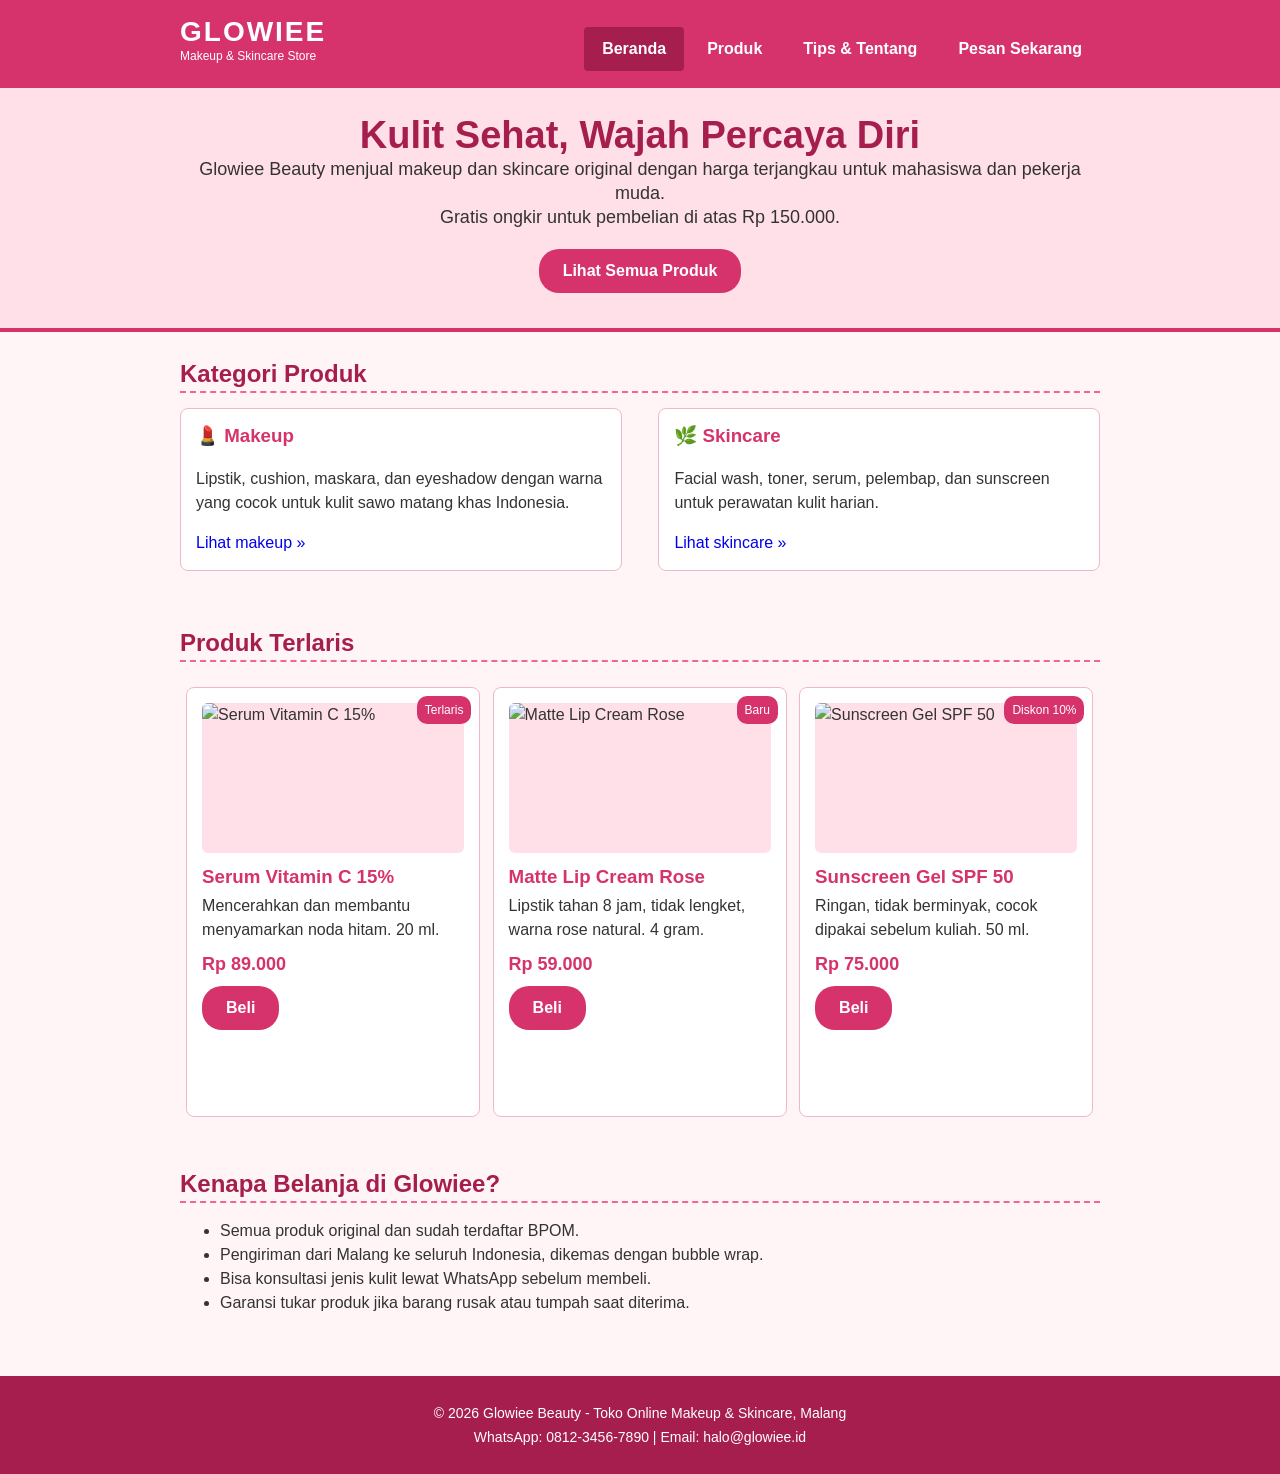
==== index.html @ c4417a85 "update" ====
<!DOCTYPE html>
<html lang="id">
<head>
    <meta charset="UTF-8">
    <meta name="viewport" content="width=device-width, initial-scale=1.0">
    <title>Beranda | Glowiee Beauty</title>
    <link rel="stylesheet" href="margin.css">

    <style>
        body { font-family: Arial, sans-serif; font-size: 16px; line-height: 24px; color: #333333; background-color: #fff5f7; }
        a { text-decoration: none; }
        .container { width: 960px; overflow: auto; box-sizing: border-box; }
        header { background-color: #d6336c; color: white; overflow: auto; }
        header .logo { float: left; font-size: 28px; font-weight: bold; letter-spacing: 2px; }
        header .logo small { display: block; font-size: 12px; font-weight: normal; letter-spacing: 0; }
        nav { float: right; }
        nav a { float: left; color: white; font-weight: bold; padding: 10px 18px; border-radius: 4px; }
        nav a.aktif { background-color: #a61e4d; }
        .hero { background-color: #ffe0e9; text-align: center; border-bottom: 4px solid #d6336c; }
        .hero h1 { font-size: 38px; color: #a61e4d; }
        .hero p { font-size: 18px; }
        .tombol { display: inline-block; background-color: #d6336c; color: white; font-weight: bold; padding: 10px 24px; border-radius: 20px; border: none; font-size: 16px; cursor: pointer; }
        h2 { color: #a61e4d; border-bottom: 2px dashed #f06595; padding-bottom: 5px; }
        h3 { color: #d6336c; }
        .card { width: 32%; float: left; background-color: white; border: 1px solid #f3b6c9; border-radius: 8px; padding: 15px; position: relative; box-sizing: border-box; height: 430px; }
        .card .foto { height: 150px; background-color: #ffe0e9; border-radius: 6px; overflow: hidden; }
        .card .foto img { width: 100%; height: 150px; object-fit: cover; display: block; }
        .card .harga { color: #d6336c; font-weight: bold; font-size: 18px; }
        .card .label { position: absolute; top: 8px; right: 8px; background-color: #d6336c; color: white; font-size: 12px; padding: 2px 8px; border-radius: 10px; }
        .kolom2 { width: 48%; float: left; box-sizing: border-box; }
        .kotak { background-color: white; border: 1px solid #f3b6c9; border-radius: 8px; padding: 15px; }
        table { width: 100%; border-collapse: collapse; background-color: white; }
        th { background-color: #d6336c; color: white; }
        th, td { border: 1px solid #f3b6c9; padding: 8px; text-align: left; }
        tfoot td { background-color: #ffe0e9; font-style: italic; }
        caption { font-weight: bold; color: #a61e4d; text-align: left; padding-bottom: 5px; }
        form label { font-weight: bold; }
        .isian { box-sizing: border-box; width: 100%; padding: 8px; border: 1px solid #f06595; border-radius: 4px; font-size: 15px; }
        footer { background-color: #a61e4d; color: white; text-align: center; font-size: 14px; }
        .clear { clear: both; }
    </style>
</head>
<body>
    <header>
        <div class="container header-isi">
            <div class="logo">GLOWIEE<small>Makeup &amp; Skincare Store</small></div>
            <nav>
                <a href="index.html" class="aktif">Beranda</a>
                <a href="produk.html">Produk</a>
                <a href="tips.html">Tips &amp; Tentang</a>
                <a href="pesan.html">Pesan Sekarang</a>
            </nav>
        </div>
    </header>

    <div class="hero">
        <div class="container hero-isi">
            <h1>Kulit Sehat, Wajah Percaya Diri</h1>
            <p>Glowiee Beauty menjual makeup dan skincare original dengan harga terjangkau untuk mahasiswa dan pekerja muda.<br>
            Gratis ongkir untuk pembelian di atas Rp 150.000.</p>
            <a href="produk.html" class="tombol">Lihat Semua Produk</a>
        </div>
    </div>

    <div>
        <div class="container isi">
            <h2>Kategori Produk</h2>
            <div class="kolom2">
                <div class="kotak">
                    <h3>&#128132; Makeup</h3>
                    <p>Lipstik, cushion, maskara, dan eyeshadow dengan warna yang cocok untuk kulit sawo matang khas Indonesia.</p>
                    <a href="produk.html#makeup">Lihat makeup &raquo;</a>
                </div>
            </div>
            <div class="kolom2 kolom-kanan">
                <div class="kotak">
                    <h3>&#127807; Skincare</h3>
                    <p>Facial wash, toner, serum, pelembap, dan sunscreen untuk perawatan kulit harian.</p>
                    <a href="produk.html#skincare">Lihat skincare &raquo;</a>
                </div>
            </div>
        </div>
    </div>

    <div>
        <div class="container isi">
            <h2>Produk Terlaris</h2>
            <div class="card">
                <span class="label">Terlaris</span>
                <div class="foto"><img src="gambar/serum.jpg" alt="Serum Vitamin C 15%"></div>
                <h3>Serum Vitamin C 15%</h3>
                <p>Mencerahkan dan membantu menyamarkan noda hitam. 20 ml.</p>
                <p class="harga">Rp 89.000</p>
                <a href="pesan.html" class="tombol">Beli</a>
            </div>
            <div class="card">
                <span class="label">Baru</span>
                <div class="foto"><img src="gambar/lip-cream.jpg" alt="Matte Lip Cream Rose"></div>
                <h3>Matte Lip Cream Rose</h3>
                <p>Lipstik tahan 8 jam, tidak lengket, warna rose natural. 4 gram.</p>
                <p class="harga">Rp 59.000</p>
                <a href="pesan.html" class="tombol">Beli</a>
            </div>
            <div class="card">
                <span class="label">Diskon 10%</span>
                <div class="foto"><img src="gambar/sunscreen.jpg" alt="Sunscreen Gel SPF 50"></div>
                <h3>Sunscreen Gel SPF 50</h3>
                <p>Ringan, tidak berminyak, cocok dipakai sebelum kuliah. 50 ml.</p>
                <p class="harga">Rp 75.000</p>
                <a href="pesan.html" class="tombol">Beli</a>
            </div>

            <div class="clear"></div>
        </div>
    </div>

    <div>
        <div class="container isi">
            <h2>Kenapa Belanja di Glowiee?</h2>
            <ul>
                <li>Semua produk original dan sudah terdaftar BPOM.</li>
                <li>Pengiriman dari Malang ke seluruh Indonesia, dikemas dengan bubble wrap.</li>
                <li>Bisa konsultasi jenis kulit lewat WhatsApp sebelum membeli.</li>
                <li>Garansi tukar produk jika barang rusak atau tumpah saat diterima.</li>
            </ul>
        </div>
    </div>

    <footer>
        <div class="container footer-isi">
            <p>&copy; 2026 Glowiee Beauty - Toko Online Makeup &amp; Skincare, Malang<br>
            WhatsApp: 0812-3456-7890 | Email: <a href="mailto:halo@glowiee.id" style="color:white;">halo@glowiee.id</a></p>
        </div>
    </footer>
</body>
</html>
---- margin.css ----
body { margin: 0; }
.container { margin: 0 auto; padding: 15px 20px; }
header .logo { margin: 5px 0; }
nav { margin-top: 12px; }
nav a { margin-left: 5px; }
.hero h1 { margin: 20px 0 10px 0; }
.hero p { margin: 10px 0 20px 0; }
.hero .tombol { margin-bottom: 20px; }
h1 { margin: 10px 0; }
h2 { margin: 15px 0 15px 0; }
.card { margin: 10px 0.66%; }
.card h3 { margin: 12px 0 5px 0; }
.card p { margin: 5px 0 10px 0; }
.kolom2 { margin-bottom: 15px; }
.kolom-kanan { margin-left: 4%; }
.kotak h3 { margin-top: 0; }
.tombol-area { margin-top: 20px; text-align: center; }
.tombol-area .tombol { margin: 0 8px; }
footer { margin-top: 30px; }
footer p { margin: 10px 0; }
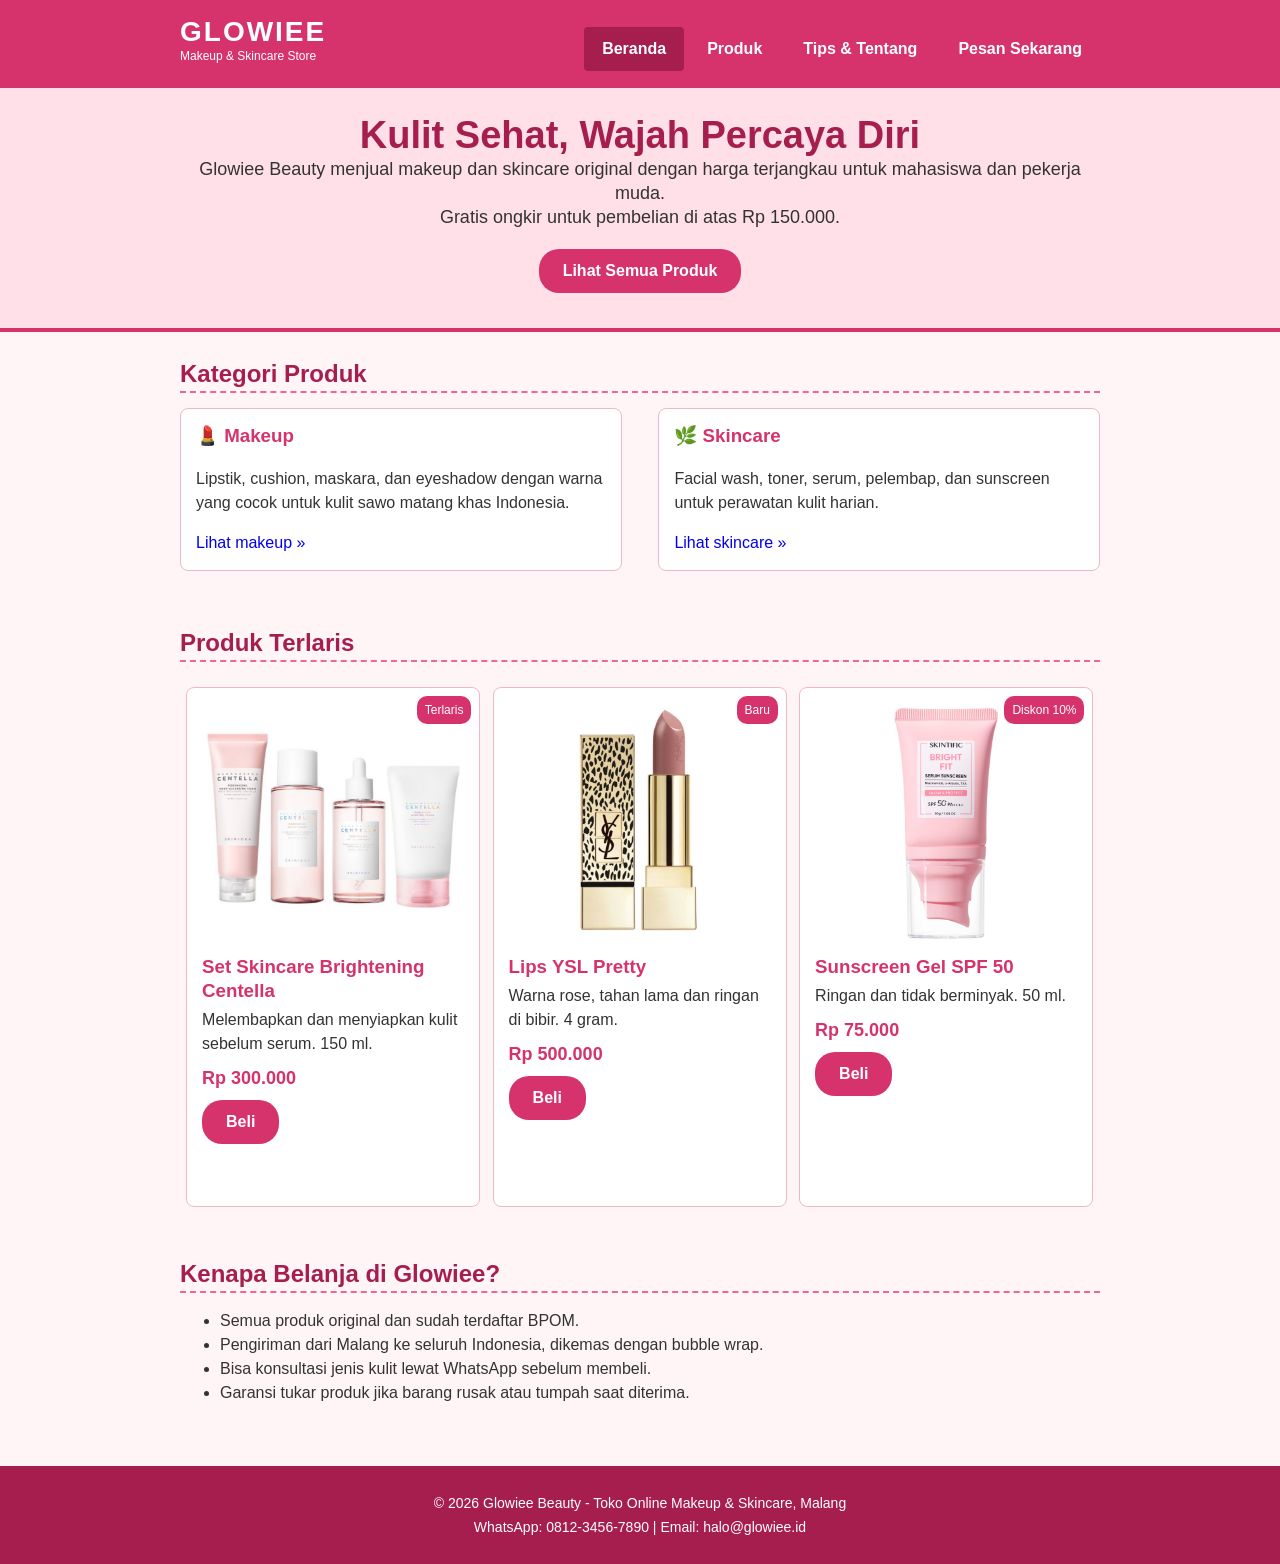
==== commit facc0811: "update" ====
--- a/index.html
+++ b/index.html
@@ -4,9 +4,11 @@
     <meta charset="UTF-8">
     <meta name="viewport" content="width=device-width, initial-scale=1.0">
     <title>Beranda | Glowiee Beauty</title>
+    <!-- CSS EKSTERNAL (khusus margin) -->
     <link rel="stylesheet" href="margin.css">
 
     <style>
+        /* CSS INTERNAL */
         body { font-family: Arial, sans-serif; font-size: 16px; line-height: 24px; color: #333333; background-color: #fff5f7; }
         a { text-decoration: none; }
         .container { width: 960px; overflow: auto; box-sizing: border-box; }
@@ -22,9 +24,9 @@
         .tombol { display: inline-block; background-color: #d6336c; color: white; font-weight: bold; padding: 10px 24px; border-radius: 20px; border: none; font-size: 16px; cursor: pointer; }
         h2 { color: #a61e4d; border-bottom: 2px dashed #f06595; padding-bottom: 5px; }
         h3 { color: #d6336c; }
-        .card { width: 32%; float: left; background-color: white; border: 1px solid #f3b6c9; border-radius: 8px; padding: 15px; position: relative; box-sizing: border-box; height: 430px; }
-        .card .foto { height: 150px; background-color: #ffe0e9; border-radius: 6px; overflow: hidden; }
-        .card .foto img { width: 100%; height: 150px; object-fit: cover; display: block; }
+        .card { width: 32%; float: left; background-color: white; border: 1px solid #f3b6c9; border-radius: 8px; padding: 15px; position: relative; box-sizing: border-box; height: 520px; }
+        .card .foto { height: 240px; background-color: white; border-radius: 6px; overflow: hidden; }
+        .card .foto img { width: 100%; height: 240px; object-fit: contain; display: block; }
         .card .harga { color: #d6336c; font-weight: bold; font-size: 18px; }
         .card .label { position: absolute; top: 8px; right: 8px; background-color: #d6336c; color: white; font-size: 12px; padding: 2px 8px; border-radius: 10px; }
         .kolom2 { width: 48%; float: left; box-sizing: border-box; }
@@ -87,25 +89,25 @@
             <h2>Produk Terlaris</h2>
             <div class="card">
                 <span class="label">Terlaris</span>
-                <div class="foto"><img src="gambar/serum.jpg" alt="Serum Vitamin C 15%"></div>
-                <h3>Serum Vitamin C 15%</h3>
-                <p>Mencerahkan dan membantu menyamarkan noda hitam. 20 ml.</p>
-                <p class="harga">Rp 89.000</p>
+                <div class="foto"><img src="gambar/set skincase centella.jpg" alt="Set Skincare Brightening Centella"></div>
+                <h3>Set Skincare Brightening Centella</h3>
+                <p>Melembapkan dan menyiapkan kulit sebelum serum. 150 ml.</p>
+                <p class="harga">Rp 300.000</p>
                 <a href="pesan.html" class="tombol">Beli</a>
             </div>
             <div class="card">
                 <span class="label">Baru</span>
-                <div class="foto"><img src="gambar/lip-cream.jpg" alt="Matte Lip Cream Rose"></div>
-                <h3>Matte Lip Cream Rose</h3>
-                <p>Lipstik tahan 8 jam, tidak lengket, warna rose natural. 4 gram.</p>
-                <p class="harga">Rp 59.000</p>
+                <div class="foto"><img src="gambar/ysl lipstick.jpg" alt="Lips YSL Pretty"></div>
+                <h3>Lips YSL Pretty</h3>
+                <p>Warna rose, tahan lama dan ringan di bibir. 4 gram.</p>
+                <p class="harga">Rp 500.000</p>
                 <a href="pesan.html" class="tombol">Beli</a>
             </div>
             <div class="card">
                 <span class="label">Diskon 10%</span>
-                <div class="foto"><img src="gambar/sunscreen.jpg" alt="Sunscreen Gel SPF 50"></div>
+               <div class="foto"><img src="gambar/sunscreen skintifik.jpg" alt="Sunscreen Gel SPF 50"></div>
                 <h3>Sunscreen Gel SPF 50</h3>
-                <p>Ringan, tidak berminyak, cocok dipakai sebelum kuliah. 50 ml.</p>
+                <p>Ringan dan tidak berminyak. 50 ml.</p>
                 <p class="harga">Rp 75.000</p>
                 <a href="pesan.html" class="tombol">Beli</a>
             </div>
